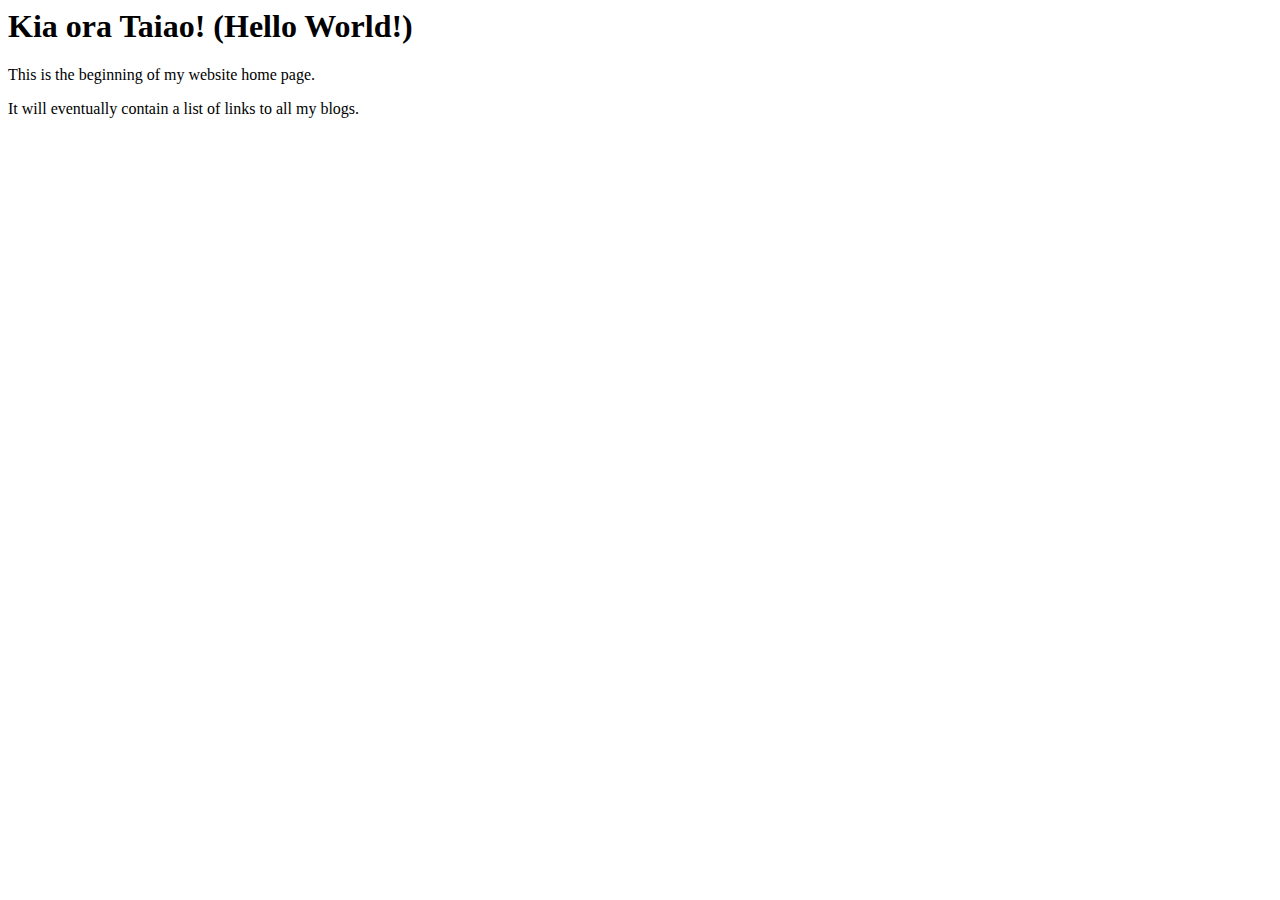
==== index.html @ 35991654 "Commit and Push Exercise" ====
<html>
  <head>
    <title>My blog</title>
  <body>
    <h1>Kia ora Taiao! (Hello World!)</h1> 
    <p> This is the beginning of my website home page.</p>
    <p> It will eventually contain a list of links to all my blogs. </p>
  </body>
</html>
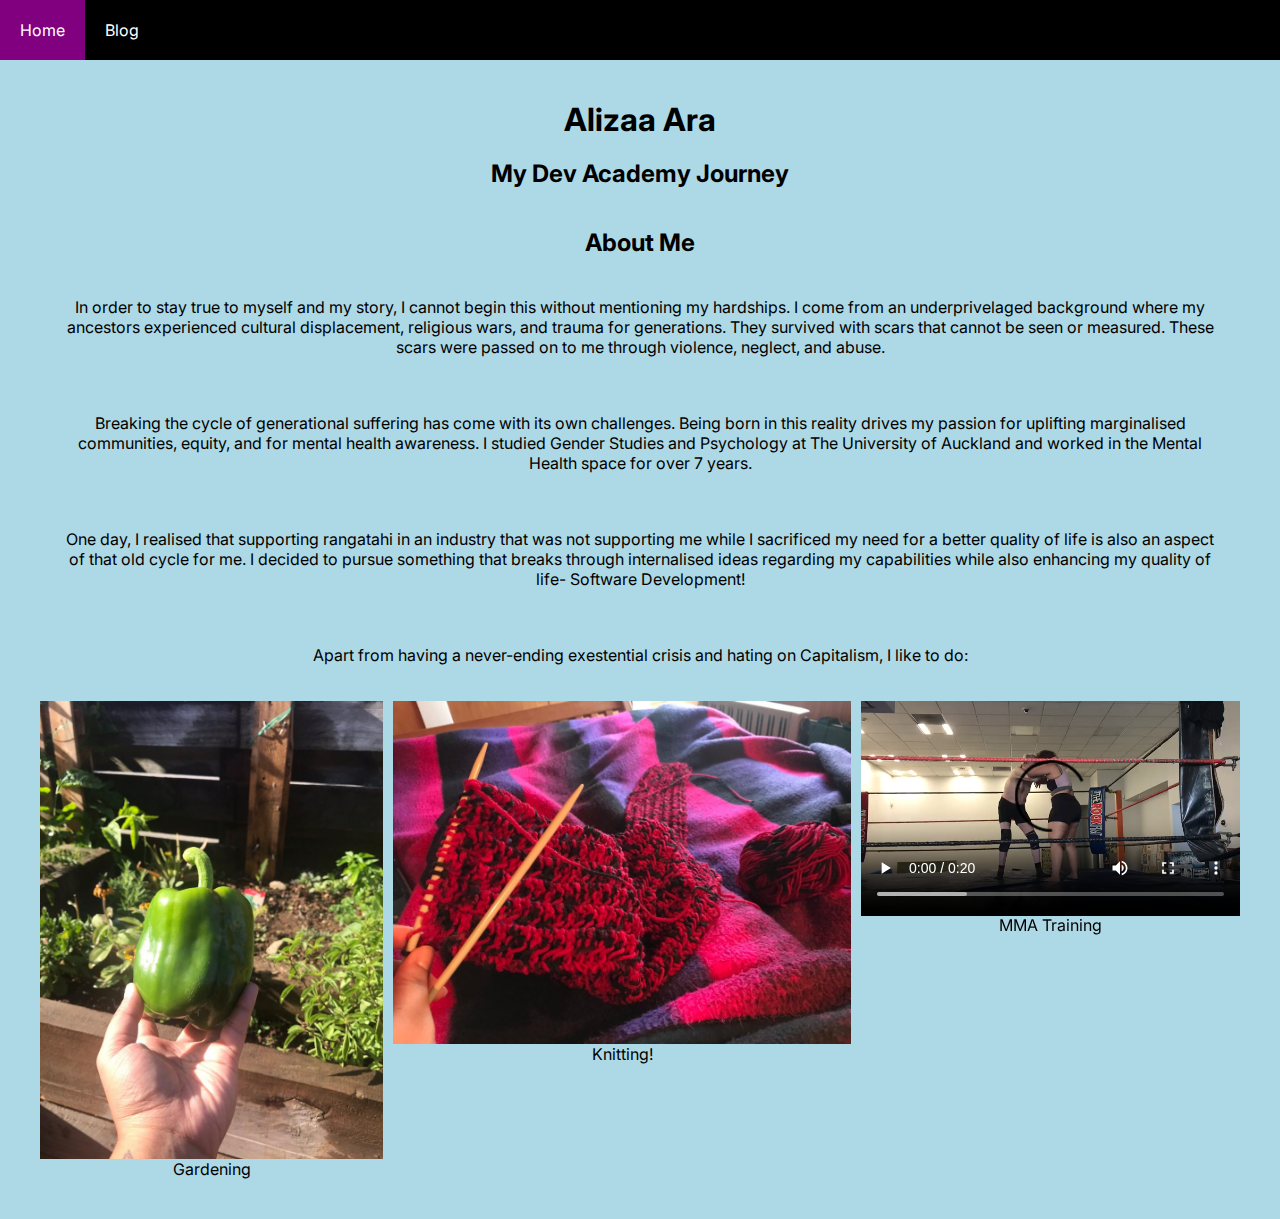
==== commit fa5be375: "Blog in progress" ====
--- a/index.html
+++ b/index.html
@@ -1,9 +1,75 @@
-<html>
+<!DOCTYPE html>
+<html lang="en">
   <head>
-    <title>My blog</title>
-  <body>
-    <h1>Kia ora Taiao! (Hello World!)</h1> 
-    <p> This is the beginning of my website home page.</p>
-    <p> It will eventually contain a list of links to all my blogs. </p>
+    <meta charset="UTF-8" />
+    <meta name="viewport" content="width=device-width, initial-scale=1.0" />
+    <title>Home</title>
+    <link rel="stylesheet" href="./styles/main.css" />
+    <link rel="stylesheet" href="https://fonts.googleapis.com/css?family=Inter">
+  </head>
+  <body id="root">
+    <nav class="navbar">
+      <a href="./index.html">Home</a>
+      <div class="navbar--dropdown">
+        <a href="./blog/blog.html" class="navbar--dropdown-button">Blog</a>
+        <div class="navbar--dropdown-content">
+          <a href="./blog/identity-values.html">Sprint 1 - Identity, Values and Strengths</a>
+          <a href="./blog/learning-plan.html">Sprint 2 - Learning Plan</a>
+          <a href="./blog/html-css.html">Sprint 2 - IDs and Classes</a>
+        </div>
+      </div>
+    </nav>
+
+    <div class="heading">
+      <h1>Alizaa Ara</h1>
+      <h2>My Dev Academy Journey</h2>
+    </div>
+
+    <div class="home">
+      <h2>About Me</h2>
+      <p>
+        In order to stay true to myself and my story, I cannot begin this
+        without mentioning my hardships. I come from an underprivelaged
+        background where my ancestors experienced cultural displacement,
+        religious wars, and trauma for generations. They survived with scars
+        that cannot be seen or measured. These scars were passed on to me
+        through violence, neglect, and abuse.
+      </p>
+      <p>
+        Breaking the cycle of generational suffering has come with its own
+        challenges. Being born in this reality drives my passion for uplifting
+        marginalised communities, equity, and for mental health awareness. I
+        studied Gender Studies and Psychology at The University of Auckland and
+        worked in the Mental Health space for over 7 years.
+      </p>
+      <p>
+        One day, I realised that supporting rangatahi in an industry that was
+        not supporting me while I sacrificed my need for a better quality of
+        life is also an aspect of that old cycle for me. I decided to pursue
+        something that breaks through internalised ideas regarding my
+        capabilities while also enhancing my quality of life- Software
+        Development!
+      </p>
+      <p>
+        Apart from having a never-ending exestential crisis and hating on
+        Capitalism, I like to do:
+      </p>
+      <div class="home--container">
+        <div class="home--activity">
+          <img src="./assets/gardening.jpeg" alt="My garden" />
+          <span>Gardening</span>
+        </div>
+        <div class="home--activity">
+          <img src="./assets/knitting.jpeg" alt="Knitting a scarf" />
+          <span>Knitting!</span>
+        </div>
+        <div class="home--activity">
+          <video controls>
+            <source src="./assets/mma.mp4" type="video/mp4" />
+          </video>
+          <span>MMA Training</span>
+        </div>
+      </div>
+    </div>
   </body>
-</html>+</html>
--- a/styles/main.css
+++ b/styles/main.css
@@ -0,0 +1,179 @@
+/* Global */
+* {
+  box-sizing: border-box;
+}
+
+#root {
+  margin: 40px;
+  font-family: 'Inter', serif;
+  background-color: lightblue;
+}
+
+/* Navbar */
+.navbar {
+  background-color: black;
+  position: fixed;
+  top: 0;
+  left: 0;
+  width: 100%;
+  display: flex;
+  flex-direction: row;
+  align-items: center;
+}
+
+.navbar a {
+  color: white;
+  text-decoration: none;
+  padding: 20px;
+}
+
+.navbar a:hover {
+  cursor: pointer;
+  background-color: purple;
+}
+
+.navbar--dropdown {
+  display: inline-block;
+}
+
+.navbar--dropdown-content {
+  display: none;
+  position: absolute;
+  background-color: #f9f9f9;
+  min-width: 160px;
+  box-shadow: 0px 8px 16px 0px rgba(0,0,0,0.2);
+  z-index: 1;
+  margin-top: 20px;
+}
+
+.navbar--dropdown-content > a {
+  color: black;
+  padding: 12px 16px;
+  text-decoration: none;
+  display: block;
+}
+
+.navbar--dropdown-content a:hover {
+  background-color: #f1f1f1;
+}
+
+.navbar--dropdown:hover .navbar--dropdown-content {
+  display: block;
+}
+
+/* Heading */
+.heading {
+  display: flex;
+  flex-direction: column;
+  align-items: center;
+  gap: 20px;
+  padding: 60px 20px 20px;
+  text-align: center;
+}
+
+.heading > h1,
+.heading > h2 {
+  margin: 0;
+}
+
+/* Home */
+.home > h2,
+.home > p {
+  text-align: center;
+}
+
+.home > p {
+  padding: 20px;
+}
+
+.home--container {
+  display: flex;
+  flex-direction: row;
+  gap: 10px;
+}
+
+.home--activity {
+  display: flex;
+  flex-direction: column;
+  align-items: center;
+}
+
+.home--activity > img,
+.home--activity > video {
+  width: 100%;
+}
+
+/* Blog */
+.blog {
+  text-align: center;
+}
+
+.blog > img {
+  width: 50vw;
+}
+
+/* Identity Values */
+.identity-values {
+  display: flex;
+  flex-direction: column;
+}
+
+.identity-values > p {
+  text-align: center;
+}
+
+.identity-values dl {
+  font-size: 20px;
+  padding: 20px;
+  background-color: rgba(139, 88, 88, 0.2);
+  box-shadow: 5px 10px #888888;
+}
+
+.identity-values dd {
+  margin-top: 10px;
+}
+
+/* Learning Plan */
+.learning-plan {
+  display: flex;
+  flex-direction: column;
+}
+
+.learning-plan dl {
+  font-size: 20px;
+  padding: 20px;
+  background-color: rgba(139, 88, 88, 0.2);
+  box-shadow: 5px 10px #888888;
+}
+
+.learning-plan dd {
+  margin-top: 10px;
+}
+
+/* HTML/CSS */
+.html-css {
+  font-size: 20px;
+}
+
+.html-css > h2,
+.html-css > p {
+  text-align: center;
+}
+
+.html-css > p {
+  padding: 20px;
+}
+
+.html-css > img {
+  display: block;
+  margin-left: auto;
+  margin-right: auto;
+  width: 50vw;
+}
+
+@media only screen and (max-width: 768px) {
+  /* Home */
+  .home--container {
+    flex-direction: column;
+  }
+}
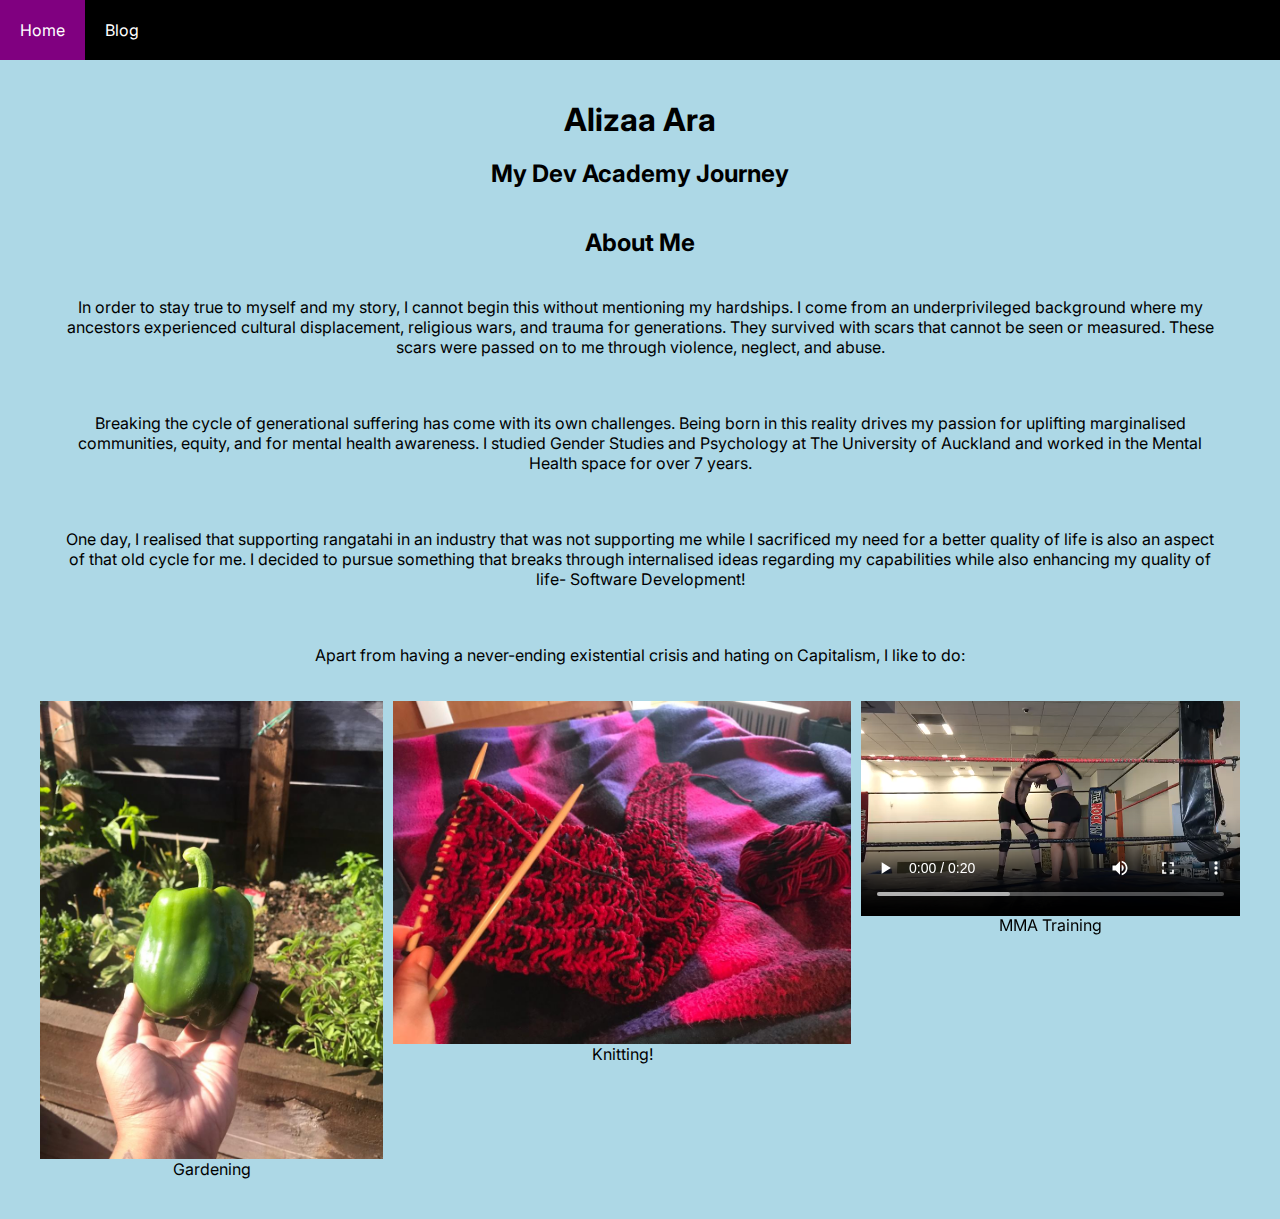
==== commit 3d4b37dc: "Finalising Blog Sprint 2" ====
--- a/index.html
+++ b/index.html
@@ -29,7 +29,7 @@
       <h2>About Me</h2>
       <p>
         In order to stay true to myself and my story, I cannot begin this
-        without mentioning my hardships. I come from an underprivelaged
+        without mentioning my hardships. I come from an underprivileged 
         background where my ancestors experienced cultural displacement,
         religious wars, and trauma for generations. They survived with scars
         that cannot be seen or measured. These scars were passed on to me
@@ -51,7 +51,7 @@
         Development!
       </p>
       <p>
-        Apart from having a never-ending exestential crisis and hating on
+        Apart from having a never-ending existential crisis and hating on
         Capitalism, I like to do:
       </p>
       <div class="home--container">
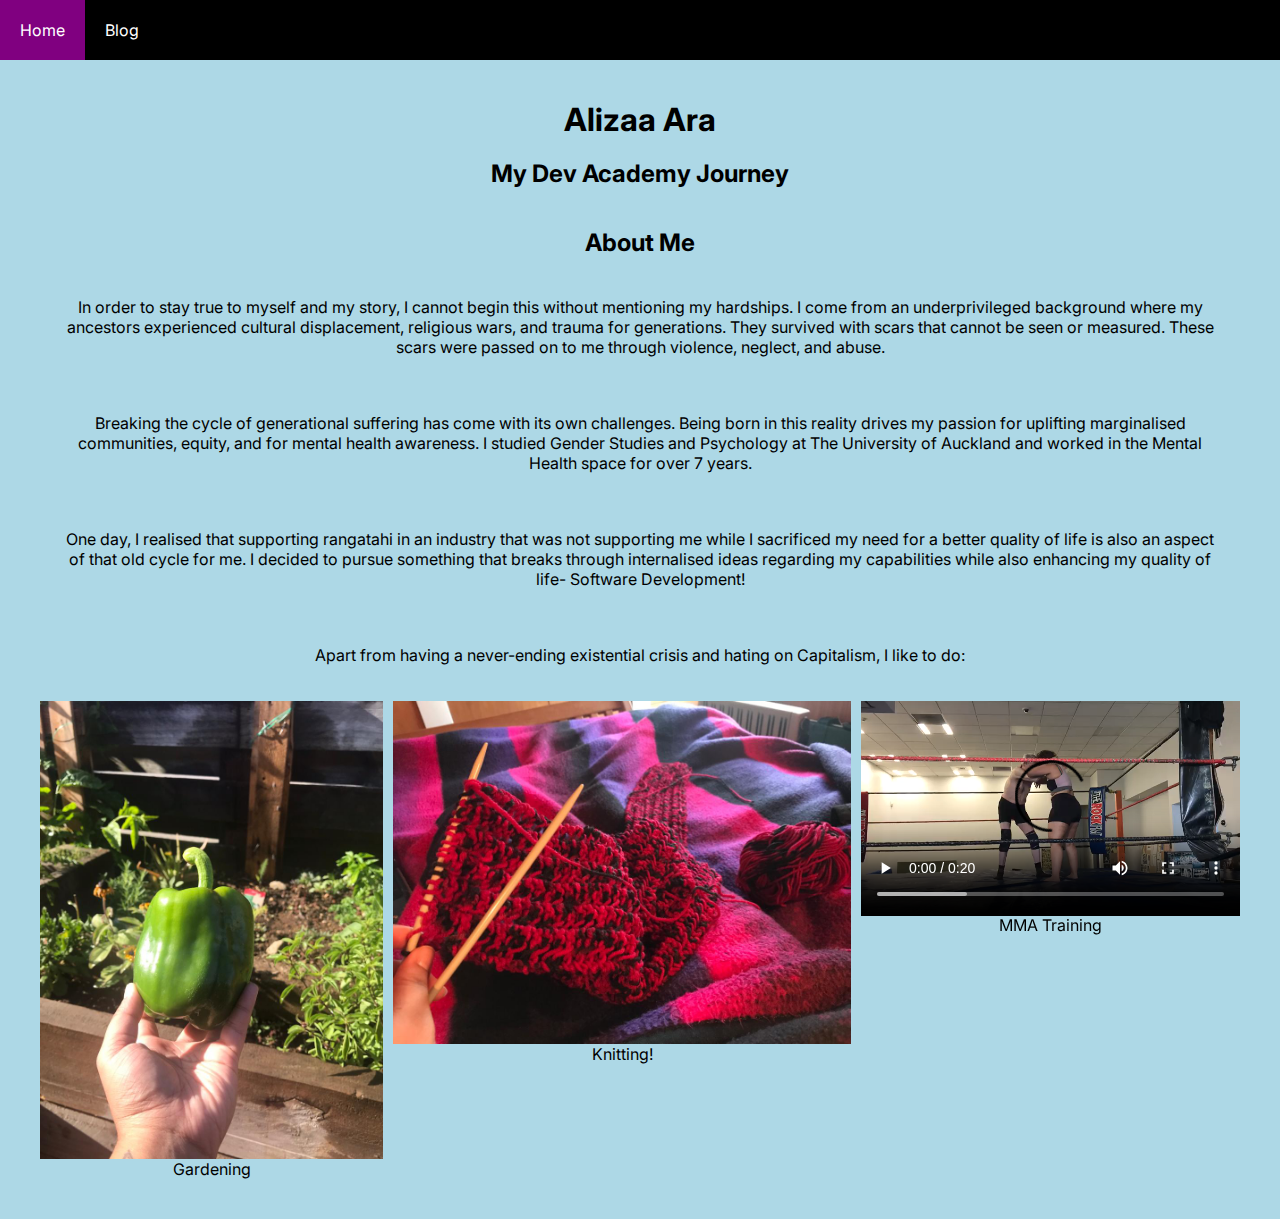
==== commit f9c3b598: "Sprint 3 core" ====
--- a/index.html
+++ b/index.html
@@ -16,6 +16,7 @@
           <a href="./blog/identity-values.html">Sprint 1 - Identity, Values and Strengths</a>
           <a href="./blog/learning-plan.html">Sprint 2 - Learning Plan</a>
           <a href="./blog/html-css.html">Sprint 2 - IDs and Classes</a>
+          <a href="./blog/emotional-intelligence.html">Sprint 3 - IQ and EQ</a>
         </div>
       </div>
     </nav>
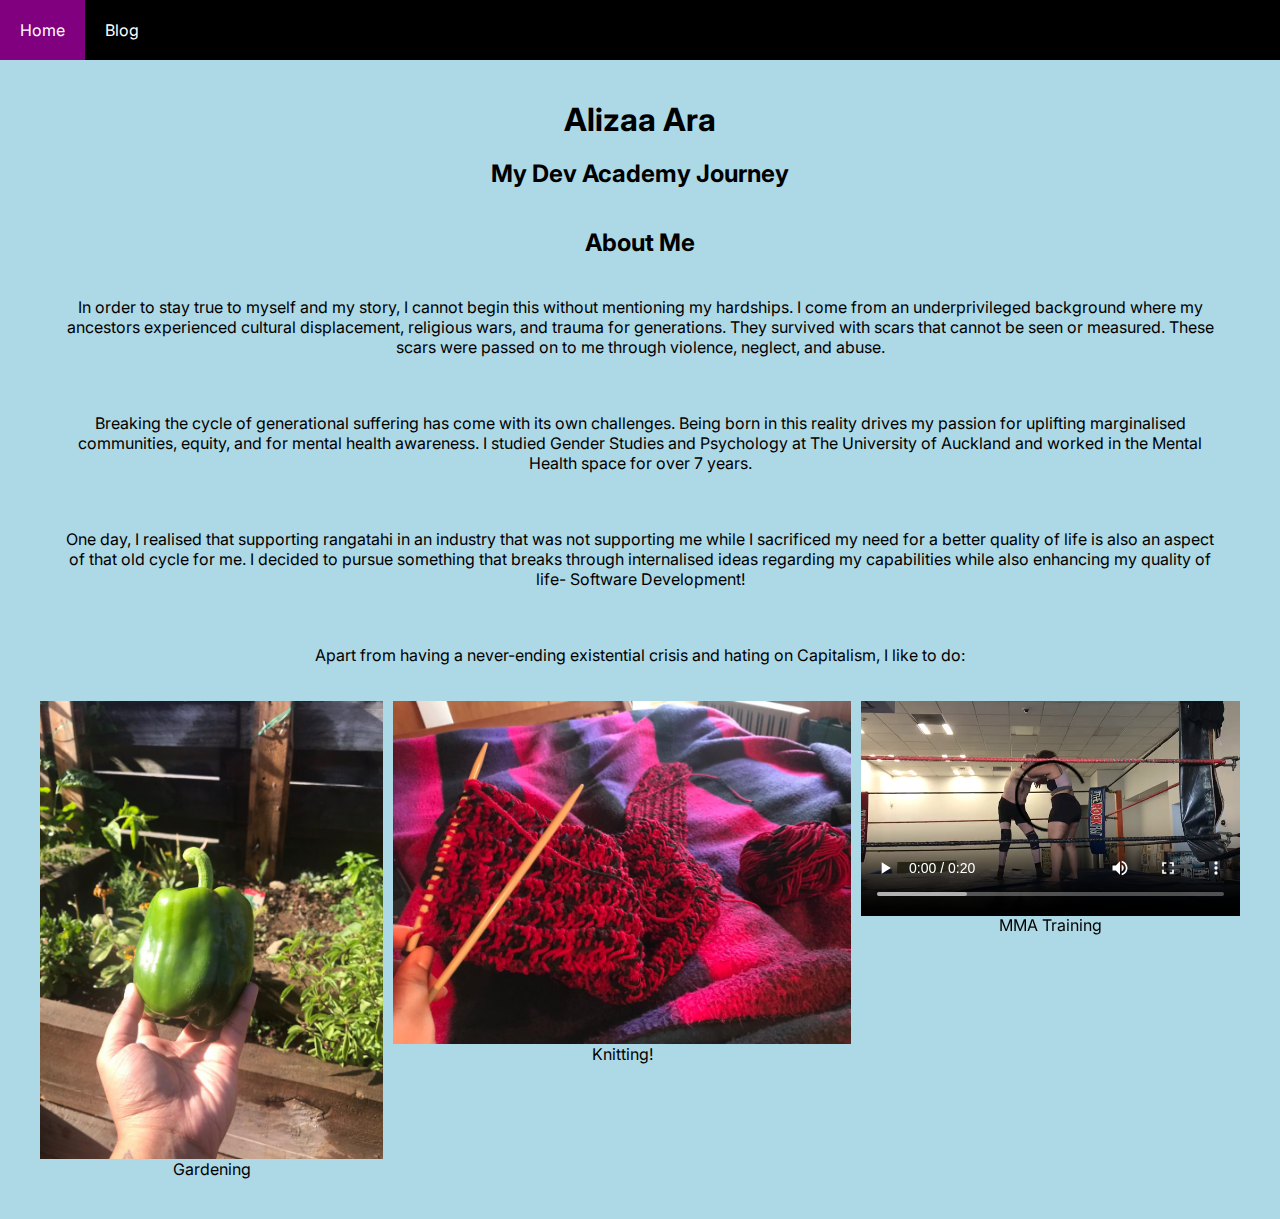
==== commit f0111183: "week 4 tech blog" ====
--- a/index.html
+++ b/index.html
@@ -17,6 +17,9 @@
           <a href="./blog/learning-plan.html">Sprint 2 - Learning Plan</a>
           <a href="./blog/html-css.html">Sprint 2 - IDs and Classes</a>
           <a href="./blog/emotional-intelligence.html">Sprint 3 - IQ and EQ</a>
+          <a href="./blog/javascript-dom.html">Sprint 3 - JavaScript DOM</a>
+          <a href="./blog/neuroplasticity.html">Sprint 4 - Neuroplasticity</a>
+          <a href="./blog/problem-solving.html">Sprint 4 - Problem Solving</a>
         </div>
       </div>
     </nav>
@@ -28,6 +31,7 @@
 
     <div class="home">
       <h2>About Me</h2>
+      <h3>Wow that's a small screen!</h3>
       <p>
         In order to stay true to myself and my story, I cannot begin this
         without mentioning my hardships. I come from an underprivileged 
--- a/styles/main.css
+++ b/styles/main.css
@@ -78,8 +78,13 @@
 
 /* Home */
 .home > h2,
+.home > h3,
 .home > p {
   text-align: center;
+}
+
+.home > h3 {
+  display: none;
 }
 
 .home > p {
@@ -101,6 +106,24 @@
 .home--activity > img,
 .home--activity > video {
   width: 100%;
+}
+
+@media only screen and (max-width: 1200px) {
+  .home > h2 {
+    font-size: 60px;
+  }
+}
+
+@media only screen and (max-width: 768px) {
+  .home--container {
+    flex-direction: column;
+  }
+}
+
+@media only screen and (max-width: 320px) {
+  .home > h3 {
+    display: block;
+  }
 }
 
 /* Blog */
@@ -171,9 +194,13 @@
   width: 50vw;
 }
 
-@media only screen and (max-width: 768px) {
-  /* Home */
-  .home--container {
-    flex-direction: column;
-  }
-}
+/* Javascript/DOM */
+.javascript-dom img {
+  min-width: 200px;
+  max-width: 500px;
+}
+
+/* Problem Solving */
+.problem-solving li {
+  margin-bottom: 10px;
+}
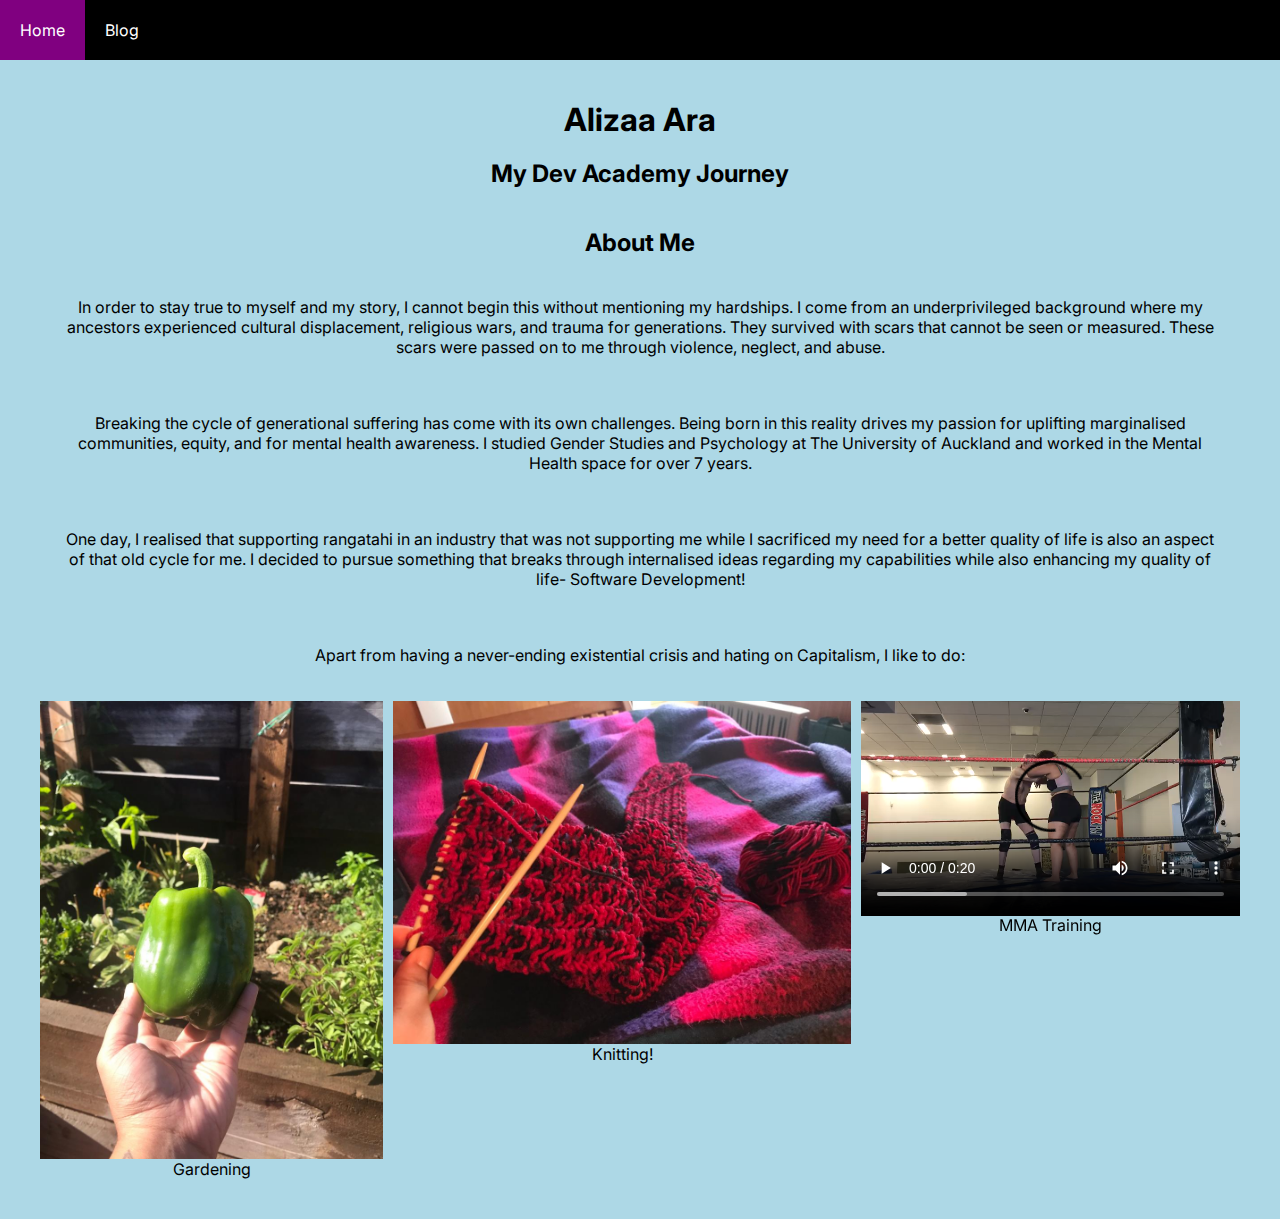
==== commit 73665754: "end of sprint 5" ====
--- a/index.html
+++ b/index.html
@@ -20,6 +20,8 @@
           <a href="./blog/javascript-dom.html">Sprint 3 - JavaScript DOM</a>
           <a href="./blog/neuroplasticity.html">Sprint 4 - Neuroplasticity</a>
           <a href="./blog/problem-solving.html">Sprint 4 - Problem Solving</a>
+          <a href="./blog/foundations-reflection.html">Sprint 5 - Foundations Reflections</a>
+
         </div>
       </div>
     </nav>
